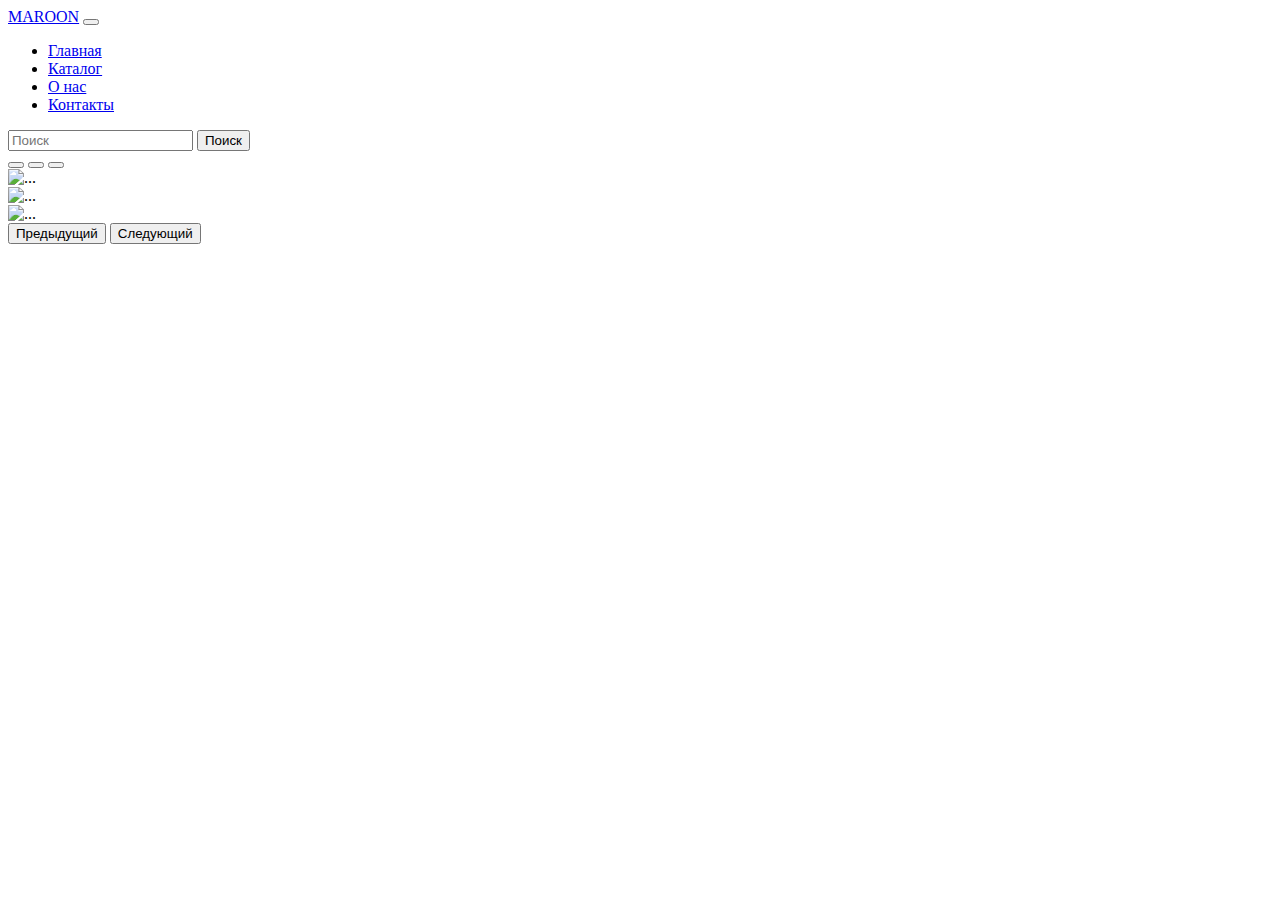
==== index.html @ 91f7a978 "Add files via upload" ====
<!DOCTYPE html>
<html lang="ru">
<head>
    <meta charset="UTF-8">
    <meta name="viewport" content="width=device-width, initial-scale=1.0">
    <!-- ******************************************************Подключаем bootstrap css****************************************************** -->
    <link href="https://cdn.jsdelivr.net/npm/bootstrap@5.3.1/dist/css/bootstrap.min.css" rel="stylesheet" integrity="sha384-4bw+/aepP/YC94hEpVNVgiZdgIC5+VKNBQNGCHeKRQN+PtmoHDEXuppvnDJzQIu9" crossorigin="anonymous">
    <!-- ***************************************************Подключаем bootstrap javascript************************************************** -->
    <script defer src="https://cdn.jsdelivr.net/npm/bootstrap@5.3.1/dist/js/bootstrap.bundle.min.js" integrity="sha384-HwwvtgBNo3bZJJLYd8oVXjrBZt8cqVSpeBNS5n7C8IVInixGAoxmnlMuBnhbgrkm" crossorigin="anonymous"></script>
    <!-- *********************************************************Подключаем шрифты********************************************************** -->
    <link rel="preconnect" href="https://fonts.googleapis.com">
    <link rel="preconnect" href="https://fonts.gstatic.com" crossorigin>
    <link href="https://fonts.googleapis.com/css2?family=Handjet&family=Lora:ital@1&family=Oswald&family=PT+Sans:ital@1&family=REM:ital@1&family=Raleway:wght@500&display=swap" rel="stylesheet">
    <!-- *******************************************************Привязка к css******************************************************* -->        
    <link rel="stylesheet" href="./css/style.css">
    <title>MAROON</title>
</head>
<!-- ***************************************************************HEADER*************************************************************** -->
<body> 
            <!-- ***************************************************NAVBAR*************************************************** -->   
    <nav class="navbar navbar-expand-lg bg-body-tertiary">
        <div class="container-fluid">
          <a class="navbar-brand" href="#">MAROON</a>
          <button class="navbar-toggler" type="button" data-bs-toggle="collapse" data-bs-target="#navbarSupportedContent" aria-controls="navbarSupportedContent" aria-expanded="false" aria-label="Toggle navigation">
            <span class="navbar-toggler-icon"></span>
          </button>
          <div class="collapse navbar-collapse" id="navbarSupportedContent">
            <ul class="navbar-nav me-auto mb-2 mb-lg-0">
              <li class="nav-item">
                <a class="nav-link active" aria-current="page" href="#" id="par">Главная</a>
              </li>
              <li class="nav-item">
                <a class="nav-link" href="./index2.html">Каталог</a>
              </li>
              <li class="nav-item">
                <a class="nav-link" href="#">О нас</a>
              </li>
              <li class="nav-item">
                <a class="nav-link" href="#">Контакты</a>
              </li>
            <!-- *************************************************DROPDOWN************************************************* -->
              <!-- <li class="nav-item dropdown">
                <a class="nav-link dropdown-toggle" href="#" role="button" data-bs-toggle="dropdown" aria-expanded="false">
                  Dropdown
                </a>
                <ul class="dropdown-menu">
                  <li><a class="dropdown-item" href="#">Личный кабинет</a></li>
                  <li><a class="dropdown-item" href="#">Корзина</a></li>
                </ul>
              </li> -->
            </ul>
            <form class="d-flex" role="search">
              <input class="form-control me-2" type="search" placeholder="Поиск" aria-label="Search">
              <button class="btn btn-outline-success" type="submit">Поиск</button>              
            </form>
            
          </div>
        </div>
      </nav>
      <!-- <div class="container">
        <img src="./img/Rectangle 35.png" alt="">
      </div> -->
<!-- ***************************************************************KAROUSEL*************************************************************** -->
<div id="carouselExampleIndicators" class="carousel slide">
  <div class="carousel-indicators">
    <button type="button" data-bs-target="#carouselExampleIndicators" data-bs-slide-to="0" class="active" aria-current="true" aria-label="Slide 1"></button>
    <button type="button" data-bs-target="#carouselExampleIndicators" data-bs-slide-to="1" aria-label="Slide 2"></button>
    <button type="button" data-bs-target="#carouselExampleIndicators" data-bs-slide-to="2" aria-label="Slide 3"></button>
  </div>
  <div class="carousel-inner">
    <div class="carousel-item active">
      <img src="./img/Group 10.png" class="d-block w-100" alt="...">
    </div>
    <div class="carousel-item">
      <img src="./img/Group 21.png" class="d-block w-100" alt="...">
    </div>
    <div class="carousel-item">
      <img src="./img/Group 26.png" class="d-block w-100" alt="...">
    </div>
  </div>
  <button class="carousel-control-prev" type="button" data-bs-target="#carouselExampleIndicators" data-bs-slide="prev">
    <span class="carousel-control-prev-icon" aria-hidden="true"></span>
    <span class="visually-hidden">Предыдущий</span>
  </button>
  <button class="carousel-control-next" type="button" data-bs-target="#carouselExampleIndicators" data-bs-slide="next">
    <span class="carousel-control-next-icon" aria-hidden="true"></span>
    <span class="visually-hidden">Следующий</span>
  </button>
</div>
    <!-- ****************************************************************MAIN**************************************************************** -->
    <main>
        <!-- ************************************************************BANNER************************************************************ -->
        <!-- <div id="ad">
            <iframe
               src="./img/main banner.png"
               border="0"
               scrolling="no"
               allowtransparency="true"
               width="100%"
               height="100%"
               style="border:0;">
            </iframe>
         </div> -->
            </selection>
        </div>
    </main>
</body>
</html>
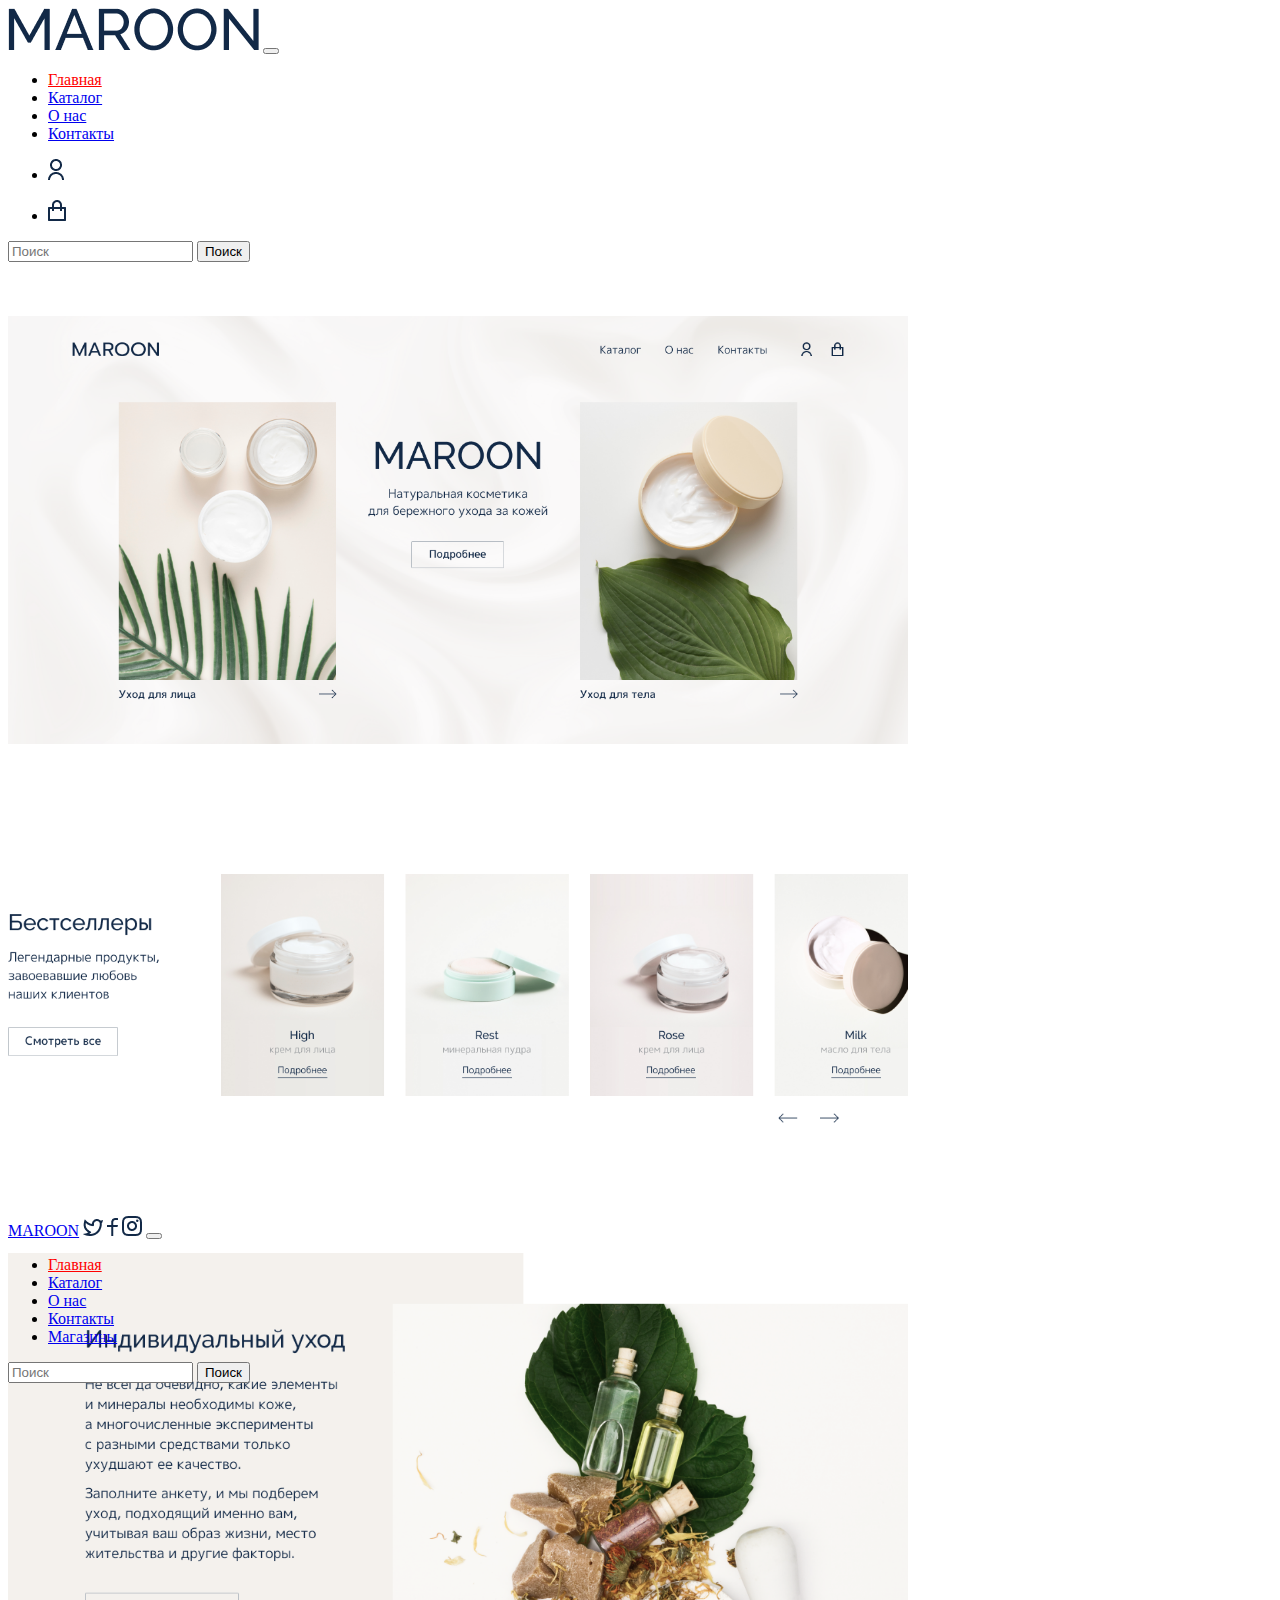
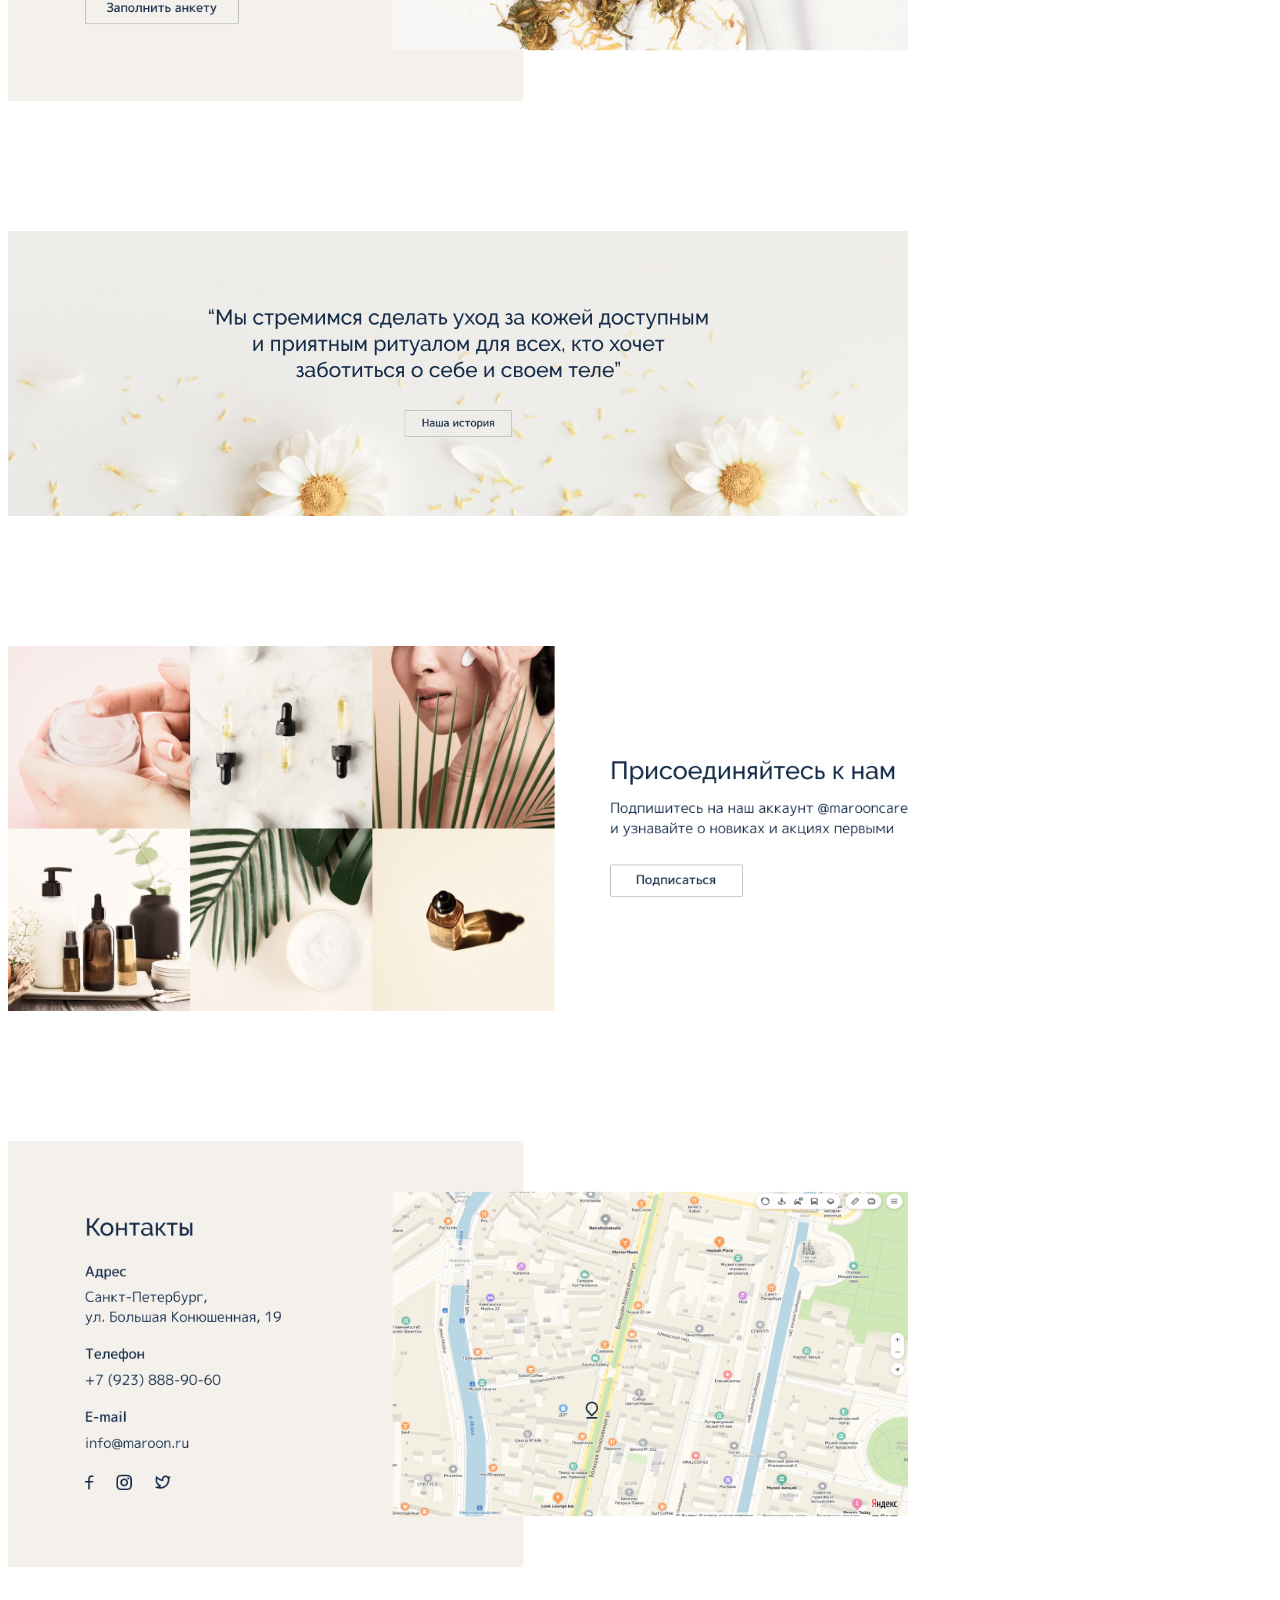
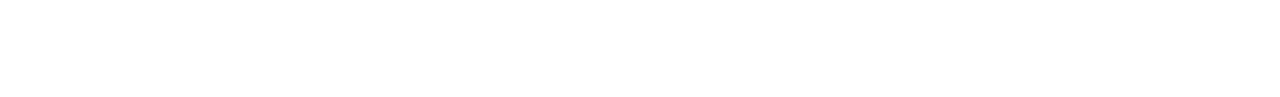
==== commit b635b5b1: "first commit" ====
--- a/index.html
+++ b/index.html
@@ -16,11 +16,12 @@
     <title>MAROON</title>
 </head>
 <!-- ***************************************************************HEADER*************************************************************** -->
-<body> 
+<body>
+   
             <!-- ***************************************************NAVBAR*************************************************** -->   
     <nav class="navbar navbar-expand-lg bg-body-tertiary">
         <div class="container-fluid">
-          <a class="navbar-brand" href="#">MAROON</a>
+          <a class="navbar-brand" href="#"><img src="./img/MAROON.png" alt=""></a>
           <button class="navbar-toggler" type="button" data-bs-toggle="collapse" data-bs-target="#navbarSupportedContent" aria-controls="navbarSupportedContent" aria-expanded="false" aria-label="Toggle navigation">
             <span class="navbar-toggler-icon"></span>
           </button>
@@ -38,30 +39,37 @@
               <li class="nav-item">
                 <a class="nav-link" href="#">Контакты</a>
               </li>
-            <!-- *************************************************DROPDOWN************************************************* -->
-              <!-- <li class="nav-item dropdown">
-                <a class="nav-link dropdown-toggle" href="#" role="button" data-bs-toggle="dropdown" aria-expanded="false">
-                  Dropdown
-                </a>
-                <ul class="dropdown-menu">
-                  <li><a class="dropdown-item" href="#">Личный кабинет</a></li>
-                  <li><a class="dropdown-item" href="#">Корзина</a></li>
-                </ul>
-              </li> -->
             </ul>
+            <form class="d-flex" role="login"></form>  
+              <ul class="navbar-nav me-auto mb-2 mb-lg-0">
+                <li class="login"><img src="./icons/personal account.png" alt=""></li>
+              </ul>  
+              <ul class="navbar-nav me-auto mb-2 mb-lg-0">
+                <li class="login"><img src="./icons/purchase.png" alt=""></li>
+              </ul>                          
+            </form>   
             <form class="d-flex" role="search">
               <input class="form-control me-2" type="search" placeholder="Поиск" aria-label="Search">
               <button class="btn btn-outline-success" type="submit">Поиск</button>              
             </form>
-            
           </div>
         </div>
       </nav>
-      <!-- <div class="container">
-        <img src="./img/Rectangle 35.png" alt="">
-      </div> -->
+      <br>
+      <br>
+      <br>
+      <div class="container">
+        <div class="block block_1">
+        <img src="./img/Frame 1.png" alt=""><br><br><br><br><br><br><br><br>
+        <img src="./img/bestsellers.png" alt=""><br><br><br><br><br><br><br><br>
+        <img src="./img/offer.png" alt=""><br><br><br><br><br><br><br><br>
+        <img src="./img/Group 21.png" alt=""><br><br><br><br><br><br><br><br>
+        <img src="./img/Group 10.png" alt=""><br><br><br><br><br><br><br><br>
+        <img src="./img/contacts.png" alt=""><br><br><br><br><br><br><br><br>
+        </div>
+      </div>
 <!-- ***************************************************************KAROUSEL*************************************************************** -->
-<div id="carouselExampleIndicators" class="carousel slide">
+<!-- <div id="carouselExampleIndicators" class="carousel slide">
   <div class="carousel-indicators">
     <button type="button" data-bs-target="#carouselExampleIndicators" data-bs-slide-to="0" class="active" aria-current="true" aria-label="Slide 1"></button>
     <button type="button" data-bs-target="#carouselExampleIndicators" data-bs-slide-to="1" aria-label="Slide 2"></button>
@@ -86,23 +94,76 @@
     <span class="carousel-control-next-icon" aria-hidden="true"></span>
     <span class="visually-hidden">Следующий</span>
   </button>
-</div>
+</div> -->
     <!-- ****************************************************************MAIN**************************************************************** -->
     <main>
         <!-- ************************************************************BANNER************************************************************ -->
-        <!-- <div id="ad">
-            <iframe
-               src="./img/main banner.png"
-               border="0"
-               scrolling="no"
-               allowtransparency="true"
-               width="100%"
-               height="100%"
-               style="border:0;">
-            </iframe>
-         </div> -->
-            </selection>
+       
+    </main>
+    <!-- *******************************************************Navbar Fixed************************************************************* -->
+    <nav class="navbar fixed-bottom bg-body-tertiary">
+      <div class="container-fluid">
+        <a class="navbar-brand" href="#">MAROON</a>
+        <a href="twitter"><img src="./icons/Twitter.png" alt=""></a>
+        <a href="facebook"><img src="./icons/Facebook.png" alt=""></a>
+        <a href="instagramm"><img src="./icons/Instagram.png" alt=""></a>
+        <button class="navbar-toggler" type="button" data-bs-toggle="collapse" data-bs-target="#navbarSupportedContent" aria-controls="navbarSupportedContent" aria-expanded="false" aria-label="Toggle navigation">
+          <span class="navbar-toggler-icon"></span>
+        </button>
+        <div class="collapse navbar-collapse" id="navbarSupportedContent">
+          <ul class="navbar-nav me-auto mb-2 mb-lg-0">
+            <li class="nav-item">
+              <a class="nav-link" aria-current="page" href="#" id="par">Главная</a>
+            </li>
+            <li class="nav-item">
+              <a class="nav-link active" href="./index2.html">Каталог</a>
+            </li>
+            <li class="nav-item">
+              <a class="nav-link" href="#">О нас</a>
+            </li>
+            <li class="nav-item">
+              <a class="nav-link" href="#">Контакты</a>
+            </li>
+            <li class="nav-item">
+              <a class="nav-link" href="#">Магазины</a>
+            </li>
+          </ul>
+          <form class="d-flex" role="search">
+            <input class="form-control me-2" type="search" placeholder="Поиск" aria-label="Search">
+            <button class="btn btn-outline-success" type="submit">Поиск</button>              
+          </form>          
         </div>
-    </main>
+      </div>
+    </nav>
+    <!-- *******************************************************Navbar expand************************************************************* -->
+    <!-- <nav class="navbar navbar-expand-lg bg-body-tertiary">
+      <div class="container-fluid">
+        <a class="navbar-brand" href="#">MAROON</a>
+        <button class="navbar-toggler" type="button" data-bs-toggle="collapse" data-bs-target="#navbarSupportedContent" aria-controls="navbarSupportedContent" aria-expanded="false" aria-label="Toggle navigation">
+          <span class="navbar-toggler-icon"></span>
+        </button>
+        <div class="collapse navbar-collapse" id="navbarSupportedContent">
+          <ul class="navbar-nav me-auto mb-2 mb-lg-0">
+            <li class="nav-item">
+              <a class="nav-link active" aria-current="page" href="#" id="par">Главная</a>
+            </li>
+            <li class="nav-item">
+              <a class="nav-link" href="./index2.html">Каталог</a>
+            </li>
+            <li class="nav-item">
+              <a class="nav-link" href="#">О нас</a>
+            </li>
+            <li class="nav-item">
+              <a class="nav-link" href="#">Контакты</a>
+            </li>
+          </ul>
+          <form class="d-flex" role="search">
+            <input class="form-control me-2" type="search" placeholder="Поиск" aria-label="Search">
+            <button class="btn btn-outline-success" type="submit">Поиск</button>              
+          </form>
+          
+        </div>
+      </div>
+    </nav> -->
 </body>
 </html>--- a/css/style.css
+++ b/css/style.css
@@ -0,0 +1,39 @@
+@font-face {
+    font-family: 'Handjet', cursive;
+font-family: 'Lora', serif;
+font-family: 'Oswald', sans-serif;
+font-family: 'PT Sans', sans-serif;
+font-family: 'Raleway', sans-serif;
+font-family: 'REM', sans-serif;
+}
+
+#par{
+    color: red;
+}
+
+/* div{
+    border: 1px solid black;
+} */
+
+.container {
+    width: 100vh;
+    height: auto;
+}
+
+img{
+    max-width: 100%;
+    height: auto;
+}
+
+/* .login {
+    text-align: right;
+} */
+
+.container{
+    height: 100vh;
+}
+
+/* .block_1{
+    width: 100%;
+    height: auto;
+} */